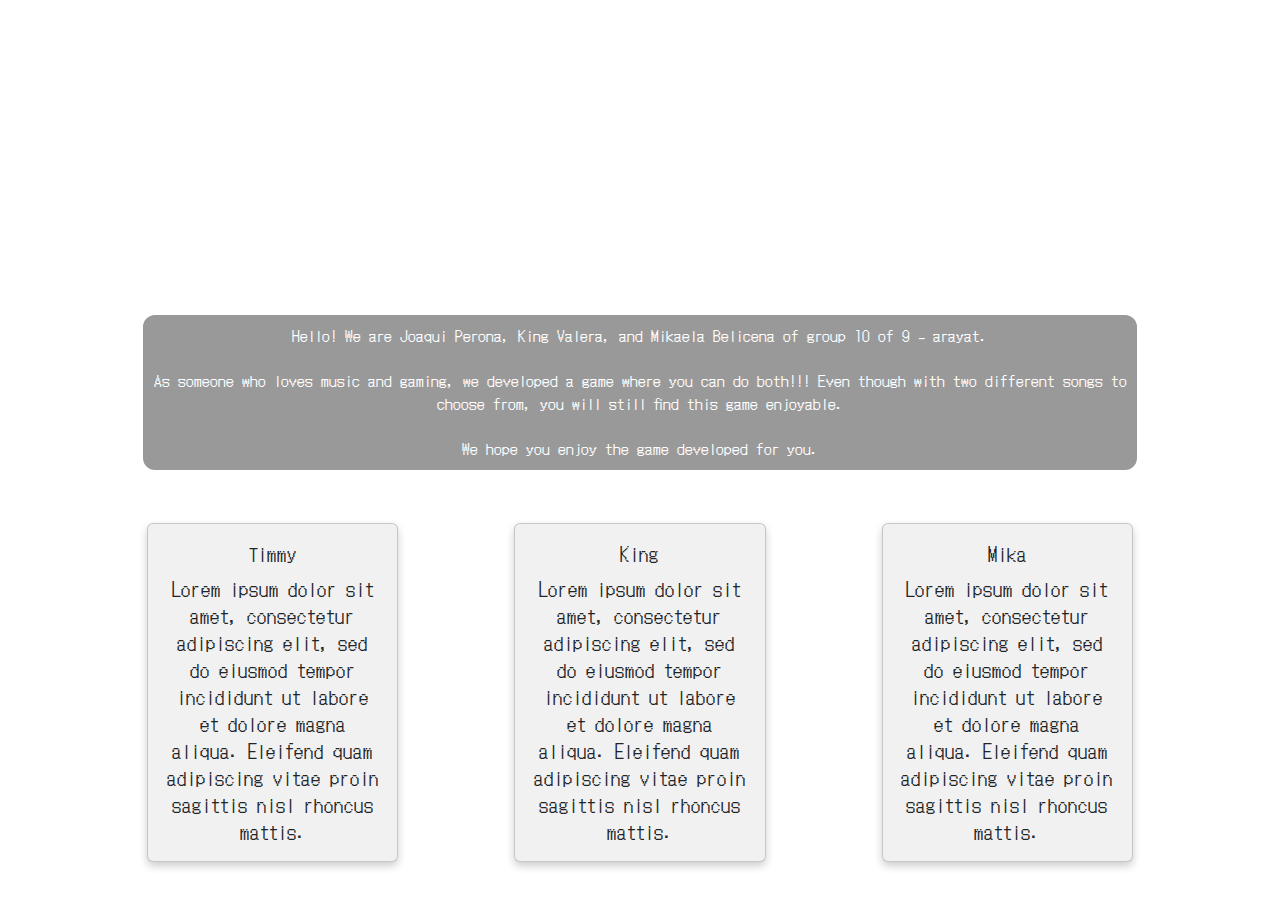
==== developerspage.html @ 55fe2f8b "Add files via upload" ====
<!DOCTYPE html>
<html lang="en">
    <head>
        <title>The Developers </title>
        <meta charset="utf-8">
        <meta name="viewport" content="width=device-width, initial-scale=1.0">
        <link rel="preconnect" href="https://fonts.googleapis.com">
        <link rel="preconnect" href="https://fonts.gstatic.com" crossorigin>
        <link href="https://fonts.googleapis.com/css2?family=DotGothic16&display=swap" rel="stylesheet">
        <link rel="stylesheet" href="https://cdn.jsdelivr.net/npm/bootstrap@5.3.0-alpha1/dist/css/bootstrap.min.css">
        <link rel="stylesheet" href="script.css">

        <script>
            function myFunction(id) {
              var x = document.getElementById(id);
              if (x.className.indexOf("w3-show") == -1) {
                x.className += " w3-show";
              } else {
                x.className = x.className.replace(" w3-show", "");
              }
            }
            </script>
    </head>
    <body class="container">
        <header>
           <h1 class="glow">The Developers of Starry Sonata</h1>
        </header>
        <section class="continer-fluid" id="box1">
            <p id="introduction">Hello! We are Joaqui Perona, King Valera, and Mikaela Belicena of group 10 of 9 - arayat. <br/><br/> As someone who loves music and gaming, we developed a game where you can do both!!! Even though with two different songs to choose from, you will still find this game enjoyable. <br/><br/>We hope you enjoy the game developed for you.</p>
        </section>
        <section class="container-fluid" id="section2">
            <div class="row">
              <div class="column">
                <div class="card">
                  <div class="card-title">Timmy</div>
                  <div class="card-text">Lorem ipsum dolor sit amet, consectetur adipiscing elit, sed do eiusmod tempor incididunt ut labore et dolore magna aliqua. Eleifend quam adipiscing vitae proin sagittis nisl rhoncus mattis.</div>
                </div>
              </div>
              <div class="column">
                <div class="card">
                  <div class="card-title">King</div>
                  <div class="card-text">Lorem ipsum dolor sit amet, consectetur adipiscing elit, sed do eiusmod tempor incididunt ut labore et dolore magna aliqua. Eleifend quam adipiscing vitae proin sagittis nisl rhoncus mattis.</div>
                </div>
              </div>
              <div class="column">
                <div class="card">
                  <div class="card-title">Mika</div>
                  <div class="card-text">Lorem ipsum dolor sit amet, consectetur adipiscing elit, sed do eiusmod tempor incididunt ut labore et dolore magna aliqua. Eleifend quam adipiscing vitae proin sagittis nisl rhoncus mattis.</div>
                </div>
              </div>
            </div>
        </section>
        
    </body>

</html>
---- script.css ----
* {
    margin: 0;
    padding: 0;
    box-sizing: border-box;
    font-family: 'DotGothic16', sans-serif;
}

body {
    width: 100%;
    background: url(https://cdn.discordapp.com/attachments/912732499069775992/1087349321856454718/startbg.gif);
}

header {
    display: flex;
    align-items: center;
    justify-content: center;
    margin-top: 50px;
}

header h1 {
    font-size: 80px;
}

section {
    margin-top: 50px;
    font-size: 18px;
}

section p {
    color: white;
    text-align: justify;
}

.glow {
    color: #fff;
    text-align: center;
    margin: 0%;
    animation: glow 1s ease-in-out infinite alternate;
  }

  @-webkit-keyframes glow {
    from {
      text-shadow: 0 0 10px #fff, 0 0 20px #fff, 0 0 30px #4e4e4e, 0 0 40px #4e4e4e, 0 0 50px #4e4e4e, 0 0 60px #4e4e4e, 0 0 70px #4e4e4e;
    }
    
    to {
      text-shadow: 0 0 20px #fff, 0 0 30px #b7b7b7, 0 0 40px #b7b7b7, 0 0 50px #b7b7b7, 0 0 60px #b7b7b7, 0 0 70px #b7b7b7, 0 0 80px #b7b7b7;
    }
  }

#box1 {
    margin: 0 auto;
    text-align: center;
    width: 1000px;
    background-color: rgba(0, 0, 0, 0.4);
    border-radius: 15px;
    margin-top: 70px;
    border: 3px solid #ffffff;
} 

#introduction {
    text-align: center;
    font-size: 15px;
    margin: 10px 10px 10px 10px ;
}

section {
    justify-content: space-around;
    text-align: center;
}

.column {
    margin-left: auto;
    margin-right: auto;
    float: left;
    width: 25%;
}

.row {
    margin: 0 -5px;
}

.row:after {
    content: "";
    display: table;
    clear: both;
}

.card {
    box-shadow: 0 4px 8px 0 rgba(0, 0, 0, 0.2); /* this adds the "card" effect */
    padding: 16px;
    text-align: center;
    background-color: #f1f1f1;
}

@media screen and (max-width: 600px) {
    .column {
      width: 100%;
      display: block;
      margin-bottom: 20px;
    }
}
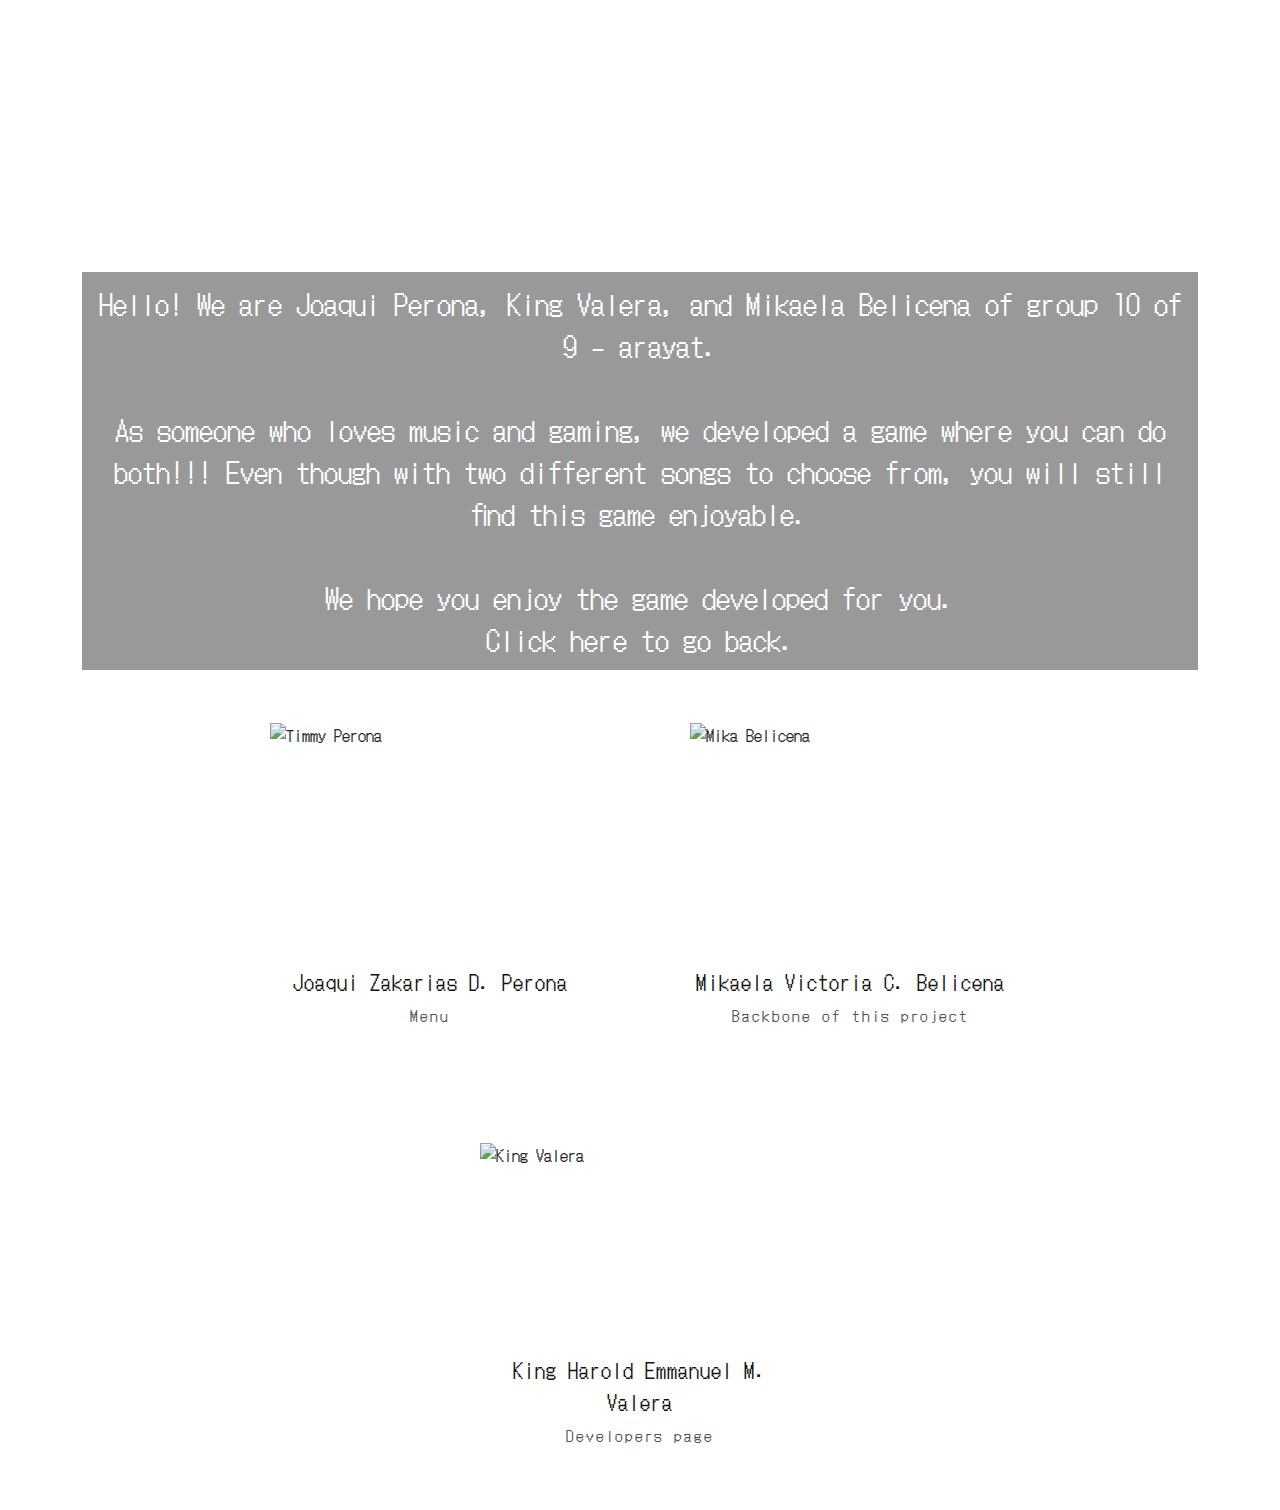
==== commit 3abbceec: "Add files via upload" ====
--- a/developerspage.html
+++ b/developerspage.html
@@ -1,56 +1,60 @@
 <!DOCTYPE html>
 <html lang="en">
-    <head>
-        <title>The Developers </title>
-        <meta charset="utf-8">
-        <meta name="viewport" content="width=device-width, initial-scale=1.0">
-        <link rel="preconnect" href="https://fonts.googleapis.com">
-        <link rel="preconnect" href="https://fonts.gstatic.com" crossorigin>
-        <link href="https://fonts.googleapis.com/css2?family=DotGothic16&display=swap" rel="stylesheet">
-        <link rel="stylesheet" href="https://cdn.jsdelivr.net/npm/bootstrap@5.3.0-alpha1/dist/css/bootstrap.min.css">
-        <link rel="stylesheet" href="script.css">
 
-        <script>
-            function myFunction(id) {
-              var x = document.getElementById(id);
-              if (x.className.indexOf("w3-show") == -1) {
-                x.className += " w3-show";
-              } else {
-                x.className = x.className.replace(" w3-show", "");
-              }
-            }
-            </script>
-    </head>
-    <body class="container">
-        <header>
-           <h1 class="glow">The Developers of Starry Sonata</h1>
-        </header>
-        <section class="continer-fluid" id="box1">
-            <p id="introduction">Hello! We are Joaqui Perona, King Valera, and Mikaela Belicena of group 10 of 9 - arayat. <br/><br/> As someone who loves music and gaming, we developed a game where you can do both!!! Even though with two different songs to choose from, you will still find this game enjoyable. <br/><br/>We hope you enjoy the game developed for you.</p>
-        </section>
-        <section class="container-fluid" id="section2">
-            <div class="row">
-              <div class="column">
-                <div class="card">
-                  <div class="card-title">Timmy</div>
-                  <div class="card-text">Lorem ipsum dolor sit amet, consectetur adipiscing elit, sed do eiusmod tempor incididunt ut labore et dolore magna aliqua. Eleifend quam adipiscing vitae proin sagittis nisl rhoncus mattis.</div>
-                </div>
-              </div>
-              <div class="column">
-                <div class="card">
-                  <div class="card-title">King</div>
-                  <div class="card-text">Lorem ipsum dolor sit amet, consectetur adipiscing elit, sed do eiusmod tempor incididunt ut labore et dolore magna aliqua. Eleifend quam adipiscing vitae proin sagittis nisl rhoncus mattis.</div>
-                </div>
-              </div>
-              <div class="column">
-                <div class="card">
-                  <div class="card-title">Mika</div>
-                  <div class="card-text">Lorem ipsum dolor sit amet, consectetur adipiscing elit, sed do eiusmod tempor incididunt ut labore et dolore magna aliqua. Eleifend quam adipiscing vitae proin sagittis nisl rhoncus mattis.</div>
-                </div>
-              </div>
+<head>
+    <title>The Developers </title>
+    <meta charset="utf-8">
+    <meta name="viewport" content="width=device-width, initial-scale=1.0">
+    <link rel="preconnect" href="https://fonts.googleapis.com">
+    <link rel="preconnect" href="https://fonts.gstatic.com" crossorigin>
+    <link href="https://fonts.googleapis.com/css2?family=DotGothic16&display=swap" rel="stylesheet">
+    <link rel="stylesheet" href="https://cdn.jsdelivr.net/npm/bootstrap@5.3.0-alpha1/dist/css/bootstrap.min.css">
+    <link rel="stylesheet" href="script.css">
+</head>
+
+<body class="container">
+    <header>
+        <h1 class="glow">The Developers of Starry Sonata</h1>
+    </header>
+    <section class="continer-fluid" id="box1">
+        <p id="introduction">Hello! We are Joaqui Perona, King Valera, and Mikaela Belicena of group 10 of 9 - arayat.
+            <br /><br /> As someone who loves music and gaming, we developed a game where you can do both!!! Even though
+            with two different songs to choose from, you will still find this game enjoyable. <br /><br />We hope you
+            enjoy the game developed for you. <br /><a href="menu.html">Click here to go back.</a> </p>
+    </section>
+    <div class="container">
+        <div class="box">
+            <div class="imgBox">
+                <img src="timmy.png" alt="Timmy Perona">
             </div>
-        </section>
-        
-    </body>
+            <div class="content">
+                <h2>Joaqui Zakarias D. Perona</br>
+                    <span>Menu</span>
+                </h2>
+            </div>
+        </div>
+        <div class="box">
+            <div class="imgBox">
+                <img src="mika.png" alt="Mika Belicena">
+            </div>
+            <div class="content">
+                <h2>Mikaela Victoria C. Belicena</br>
+                    <span>Backbone of this project</span>
+                </h2>
+            </div>
+        </div>
+        <div class="box">
+            <div class="imgBox">
+                <img src="king.png" alt="King Valera">
+            </div>
+            <div class="content">
+                <h2>King Harold Emmanuel M. Valera</br>
+                    <span>Developers page</span>
+                </h2>
+            </div>
+        </div>
+    </div>
+
+</body>
 
 </html>--- a/script.css
+++ b/script.css
@@ -10,6 +10,28 @@
     background: url(https://cdn.discordapp.com/attachments/912732499069775992/1087349321856454718/startbg.gif);
 }
 
+a:link {
+    text-decoration: none;
+    color: white;}
+
+
+a:visited {
+    color: white;
+    text-decoration: none;
+}
+
+
+a:hover {
+    color: white;
+    text-decoration: none;
+}
+
+
+a:active {
+    color: white;
+    text-decoration: none;
+}
+
 header {
     display: flex;
     align-items: center;
@@ -36,32 +58,32 @@
     text-align: center;
     margin: 0%;
     animation: glow 1s ease-in-out infinite alternate;
-  }
-
-  @-webkit-keyframes glow {
+}
+
+@-webkit-keyframes glow {
     from {
-      text-shadow: 0 0 10px #fff, 0 0 20px #fff, 0 0 30px #4e4e4e, 0 0 40px #4e4e4e, 0 0 50px #4e4e4e, 0 0 60px #4e4e4e, 0 0 70px #4e4e4e;
-    }
-    
+        text-shadow: 0 0 10px #fff, 0 0 20px #fff, 0 0 30px #4e4e4e, 0 0 40px #4e4e4e, 0 0 50px #4e4e4e, 0 0 60px #4e4e4e, 0 0 70px #4e4e4e;
+    }
+
     to {
-      text-shadow: 0 0 20px #fff, 0 0 30px #b7b7b7, 0 0 40px #b7b7b7, 0 0 50px #b7b7b7, 0 0 60px #b7b7b7, 0 0 70px #b7b7b7, 0 0 80px #b7b7b7;
-    }
-  }
+        text-shadow: 0 0 20px #fff, 0 0 30px #b7b7b7, 0 0 40px #b7b7b7, 0 0 50px #b7b7b7, 0 0 60px #b7b7b7, 0 0 70px #b7b7b7, 0 0 80px #b7b7b7;
+    }
+}
+
+/* not our code */
 
 #box1 {
     margin: 0 auto;
     text-align: center;
-    width: 1000px;
+    width: 100%;
     background-color: rgba(0, 0, 0, 0.4);
-    border-radius: 15px;
-    margin-top: 70px;
-    border: 3px solid #ffffff;
-} 
+    margin-top: 30px;
+}
 
 #introduction {
     text-align: center;
-    font-size: 15px;
-    margin: 10px 10px 10px 10px ;
+    font-size: 28px;
+    margin: 10px 10px 10px 10px;
 }
 
 section {
@@ -87,16 +109,92 @@
 }
 
 .card {
-    box-shadow: 0 4px 8px 0 rgba(0, 0, 0, 0.2); /* this adds the "card" effect */
+    box-shadow: 0 4px 8px 0 rgba(0, 0, 0, 0.2);
+    /* this adds the "card" effect */
     padding: 16px;
     text-align: center;
     background-color: #f1f1f1;
 }
 
-@media screen and (max-width: 600px) {
-    .column {
-      width: 100%;
-      display: block;
-      margin-bottom: 20px;
-    }
-}+
+.container {
+    position: relative;
+    display: flex;
+    justify-content: center;
+    align-items: center;
+    flex-wrap: wrap;
+}
+
+.container .box {
+    position: relative;
+    width: 320px;
+    height: 320px;
+    margin: 50px;
+}
+
+.container .box:hover .imgBox {
+    transform: translate(-3.5rem, -3.5rem);
+}
+
+.container .box:hover .content {
+    transform: translate(3.5rem, 3.5rem);
+}
+
+.imgBox {
+    position: absolute;
+    top: 0;
+    left: 0;
+    width: 100%;
+    height: 100%;
+    z-index: 2;
+    transition: all 0.5s ease-in-out;
+}
+
+.imgBox img {
+    width: 20rem;
+    height: 20rem;
+    object-fit: cover;
+    resize: both;
+}
+
+.content {
+    position: absolute;
+    top: 0;
+    left: 0;
+    width: 100%;
+    height: 100%;
+    padding-top: 5px;
+    display: flex;
+    justify-content: center;
+    background-color: #fff;
+    z-index: 1;
+    align-items: flex-end;
+    text-align: center;
+    transition: 0.5s ease-in-out;
+}
+
+.content h2 {
+    display: block;
+    font-size: 20px;
+    color: #111;
+    font-weight: 500;
+    line-height: 2rem;
+    letter-spacing: 1px;
+}
+
+.content span {
+    color: #555;
+    font-size: 15px;
+    font-weight: 300;
+    letter-spacing: 2px;
+}
+
+@media (max-width: 600px) {
+    .container .box:hover .content {
+        transform: translate(0, 3.5rem);
+    }
+
+    .container .box:hover .imgBox {
+        transform: translate(0, -3.5rem);
+    }
+}
